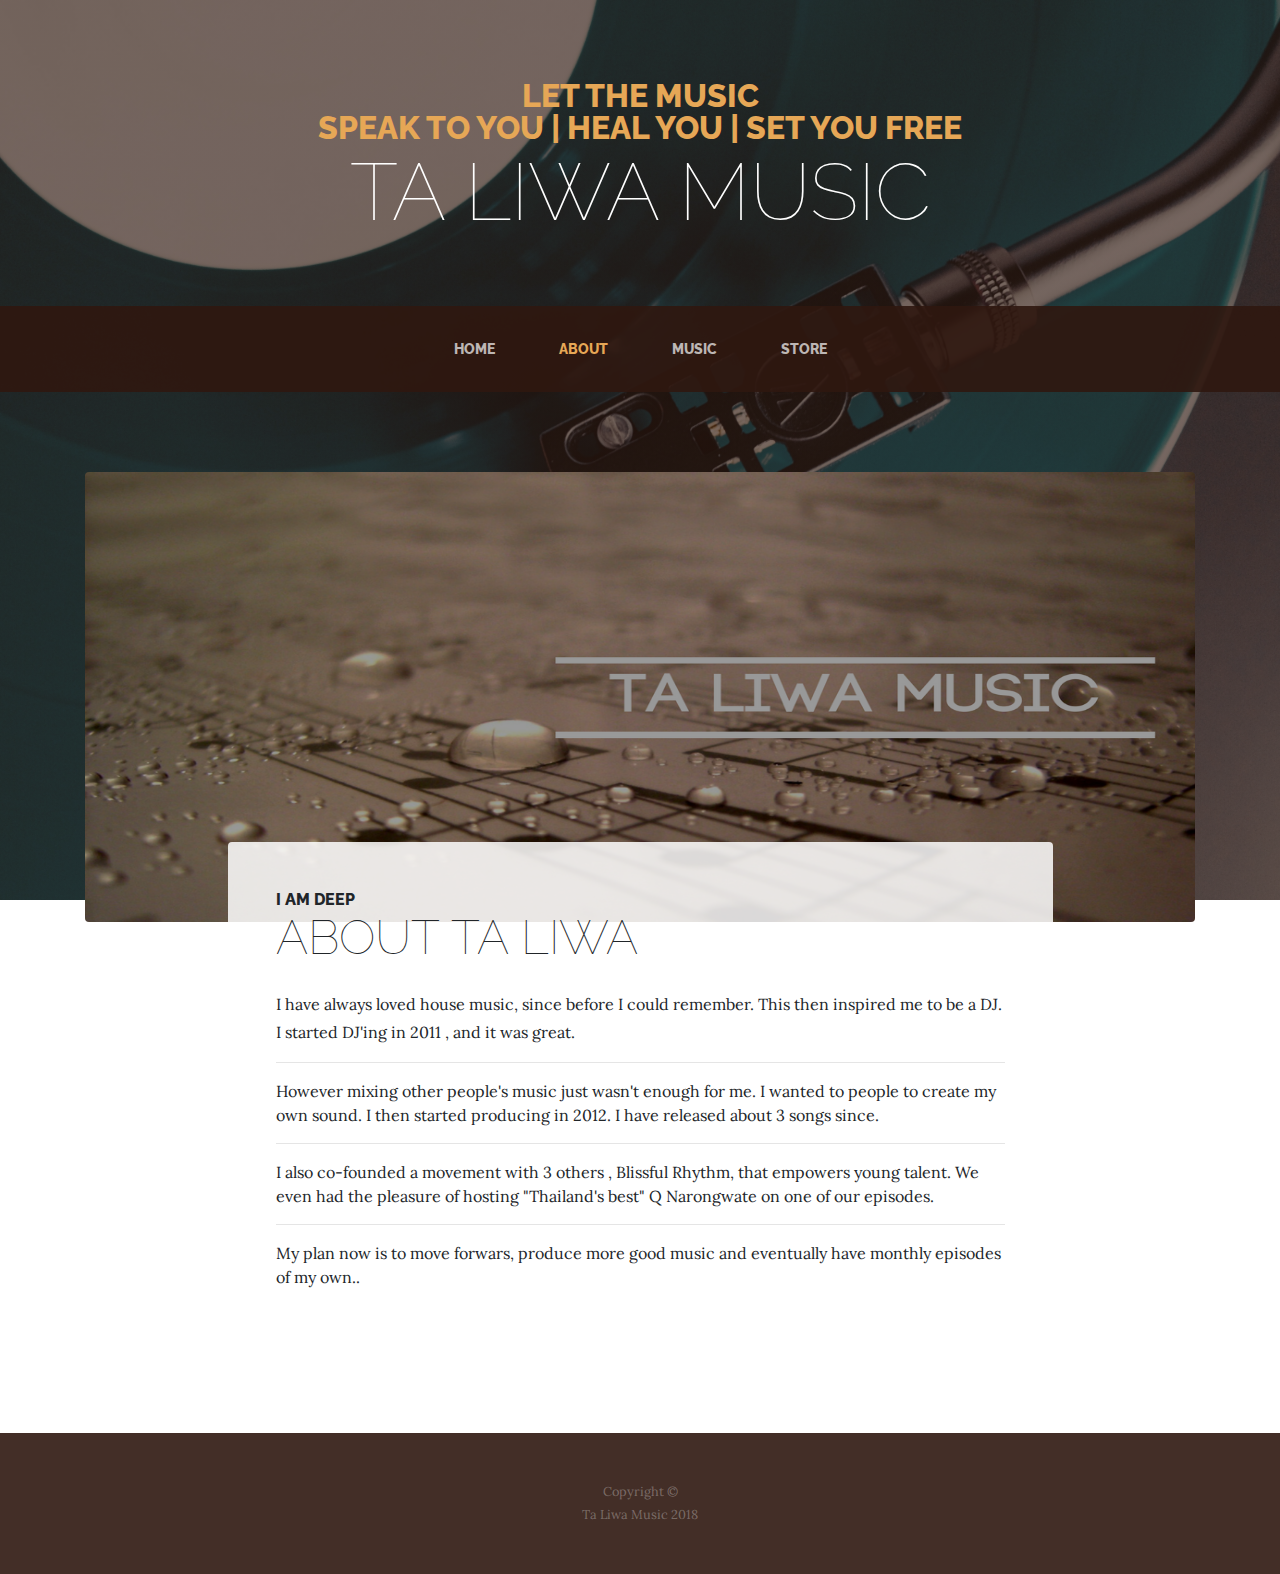
==== about.html @ cb6d6622 "initial commit" ====
<!DOCTYPE html>
<html lang="en">

  <head>

    <meta charset="utf-8">
    <meta name="viewport" content="width=device-width, initial-scale=1, shrink-to-fit=no">
    <meta name="description" content="">
    <meta name="author" content="">

    <title>Ta Liwa - About</title>

    <!-- Bootstrap core CSS -->
    <link href="vendor/bootstrap/css/bootstrap.min.css" rel="stylesheet">

    <!-- Custom fonts for this template -->
    <link href="https://fonts.googleapis.com/css?family=Raleway:100,100i,200,200i,300,300i,400,400i,500,500i,600,600i,700,700i,800,800i,900,900i" rel="stylesheet">
    <link href="https://fonts.googleapis.com/css?family=Lora:400,400i,700,700i" rel="stylesheet">

    <!-- Custom styles for this template -->
    <link href="css/business-casual.min.css" rel="stylesheet">

  </head>

  <body>

    <h1 class="site-heading text-center text-white d-none d-lg-block">
      <span class="site-heading-upper text-primary mb-3">Let the music<br>Speak to you | Heal you | Set you free</span>
      <span class="site-heading-lower">TA LIWA MUSIC</span>
    </h1>

    <!-- Navigation -->
    <nav class="navbar navbar-expand-lg navbar-dark py-lg-4" id="mainNav">
      <div class="container">
        <a class="navbar-brand text-uppercase text-expanded font-weight-bold d-lg-none" href="index.html">TA LIWA MUSIC</a>
        <button class="navbar-toggler" type="button" data-toggle="collapse" data-target="#navbarResponsive" aria-controls="navbarResponsive" aria-expanded="false" aria-label="Toggle navigation">
          <span class="navbar-toggler-icon"></span>
        </button>
        <div class="collapse navbar-collapse" id="navbarResponsive">
          <ul class="navbar-nav mx-auto">
            <li class="nav-item px-lg-4">
              <a class="nav-link text-uppercase text-expanded" href="index.html">Home
                <span class="sr-only">(current)</span>
              </a>
            </li>
            <li class="nav-item active px-lg-4">
              <a class="nav-link text-uppercase text-expanded" href="about.html">About</a>
            </li>
            <li class="nav-item px-lg-4">
              <a class="nav-link text-uppercase text-expanded" href="music.html">MUSIC</a>
            </li>
            <li class="nav-item px-lg-4">
              <a class="nav-link text-uppercase text-expanded" href="store.html">Store</a>
            </li>
          </ul>
        </div>
      </div>
    </nav>

    <section class="page-section about-heading">
      <div class="container">
        <img class="img-fluid rounded about-heading-img mb-3 mb-lg-0" src="img/TA%20LIWA%20MUSIC.png" alt="" height="10px" style="filter: brightness(60%)">
        <div class="about-heading-content">
          <div class="row">
            <div class="col-xl-9 col-lg-10 mx-auto">
              <div class="bg-faded rounded p-5">
                <h2 class="section-heading mb-4">
                  <span class="section-heading-upper">i am deep</span>
                  <span class="section-heading-lower">About Ta Liwa</span>
                </h2>
                <p>I have always loved house music, since before I could remember. This then inspired me to be a DJ. I started DJ'ing in 2011 , and it was great. <hr>

            However mixing other people's music just wasn't enough for me. I wanted to people to create my own sound. I then started producing in 2012. I have released about 3 songs since. <hr>

            I also co-founded a movement with 3 others ,  Blissful Rhythm, that empowers young talent. We even had the pleasure of hosting "Thailand's best" Q Narongwate on one of our episodes. <hr>

            My plan now is to move forwars, produce more good music and eventually have monthly episodes of my own..</p>
              </div>
            </div>
          </div>
        </div>
      </div>
    </section>

    <footer class="footer text-faded text-center py-5">
      <div class="container">
        <p class="m-0 small">Copyright &copy; <br>Ta Liwa Music 2018</p>
      </div>
    </footer>

    <!-- Bootstrap core JavaScript -->
    <script src="vendor/jquery/jquery.min.js"></script>
    <script src="vendor/bootstrap/js/bootstrap.bundle.min.js"></script>

  </body>

</html>
---- css/business-casual.min.css ----
body{font-family:Lora;background:linear-gradient(rgba(47,23,15,.65),rgba(47,23,15,.65)),url(../img/bg.jpg);background-attachment:fixed;background-position:center;background-size:cover}h1,h2,h3,h4,h5,h6{font-family:Raleway}p{line-height:1.75}.text-faded{color:rgba(255,255,255,.3)}.site-heading{margin-top:5rem;margin-bottom:5rem;text-transform:uppercase;line-height:1;font-family:Raleway}.site-heading .site-heading-upper{display:block;font-size:2rem;font-weight:800}.site-heading .site-heading-lower{font-size:5rem;font-weight:100;line-height:4rem}.page-section{margin-top:5rem;margin-bottom:5rem}.section-heading{text-transform:uppercase}.section-heading .section-heading-upper{display:block;font-size:1rem;font-weight:800}.section-heading .section-heading-lower{display:block;font-size:3rem;font-weight:100}.bg-faded{background-color:rgba(255,255,255,.85)}#mainNav{background-color:rgba(47,23,15,.9);font-family:Raleway}#mainNav .navbar-brand{color:#e6a756}#mainNav .navbar-nav .nav-item .nav-link{color:rgba(255,255,255,.7);font-weight:800}#mainNav .navbar-nav .nav-item.active .nav-link{color:#e6a756}@media (min-width:992px){#mainNav .navbar-nav .nav-item .nav-link{font-size:.9rem}#mainNav .navbar-nav .nav-item .nav-link:hover{color:rgba(255,255,255,.4)}#mainNav .navbar-nav .nav-item.active .nav-link:hover{color:#e6a756}}.btn-xl{font-weight:700;font-size:.8rem;padding-top:1.5rem;padding-bottom:1.5rem;padding-left:2rem;padding-right:2rem}.intro{position:relative}@media (min-width:992px){.intro .intro-img{width:75%;float:right}.intro .intro-text{left:0;width:60%;margin-top:3rem;position:absolute}.intro .intro-text .intro-button{width:100%;left:0;position:absolute;bottom:-2rem}}@media (min-width:1200px){.intro .intro-text{width:45%}}.cta{padding-top:5rem;padding-bottom:5rem;background-color:rgba(230,167,86,.9)}.cta .cta-inner{position:relative;padding:3rem;margin:.5rem;background-color:rgba(255,255,255,.85)}.cta .cta-inner:before{border-radius:.5rem;content:'';position:absolute;top:-.5rem;bottom:-.5rem;left:-.5rem;right:-.5rem;border:.25rem solid rgba(255,255,255,.85)}@media (min-width:992px){.about-heading .about-heading-img{height: 450px;width: 100%; position:relative;z-index:0}.about-heading .about-heading-content{margin-top:-5rem;position:relative;z-index:1}}@media (min-width:992px){.product-item .product-item-title{position:relative;z-index:1;margin-bottom:-3rem}.product-item .product-item-img{position:relative;z-index:0;max-width:60vw}.product-item .product-item-description{position:relative;z-index:1;margin-top:-3rem;max-width:50vw}}.list-hours{font-size:.9rem}.list-hours .list-hours-item{border-bottom:1px solid rgba(230,167,86,.5);padding-bottom:.25rem;margin-bottom:1rem;font-style:italic}.list-hours .list-hours-item.today{font-weight:700;color:#e6a756}@media (min-width:992px){.list-hours{width:50%;font-size:1.1rem}}.address strong{font-size:1.2rem}.footer{background-color:rgba(47,23,15,.9)}.text-primary{color:#e6a756!important}.bg-primary{background-color:#e6a756!important}.btn{box-shadow:0 3px 3px 0 rgba(33,37,41,.1)}.btn-primary{background-color:#e6a756;border-color:#e6a756}.btn-primary:active,.btn-primary:focus,.btn-primary:hover{background-color:#df902a;border-color:#df902a}.font-weight-light{font-weight:100!important}
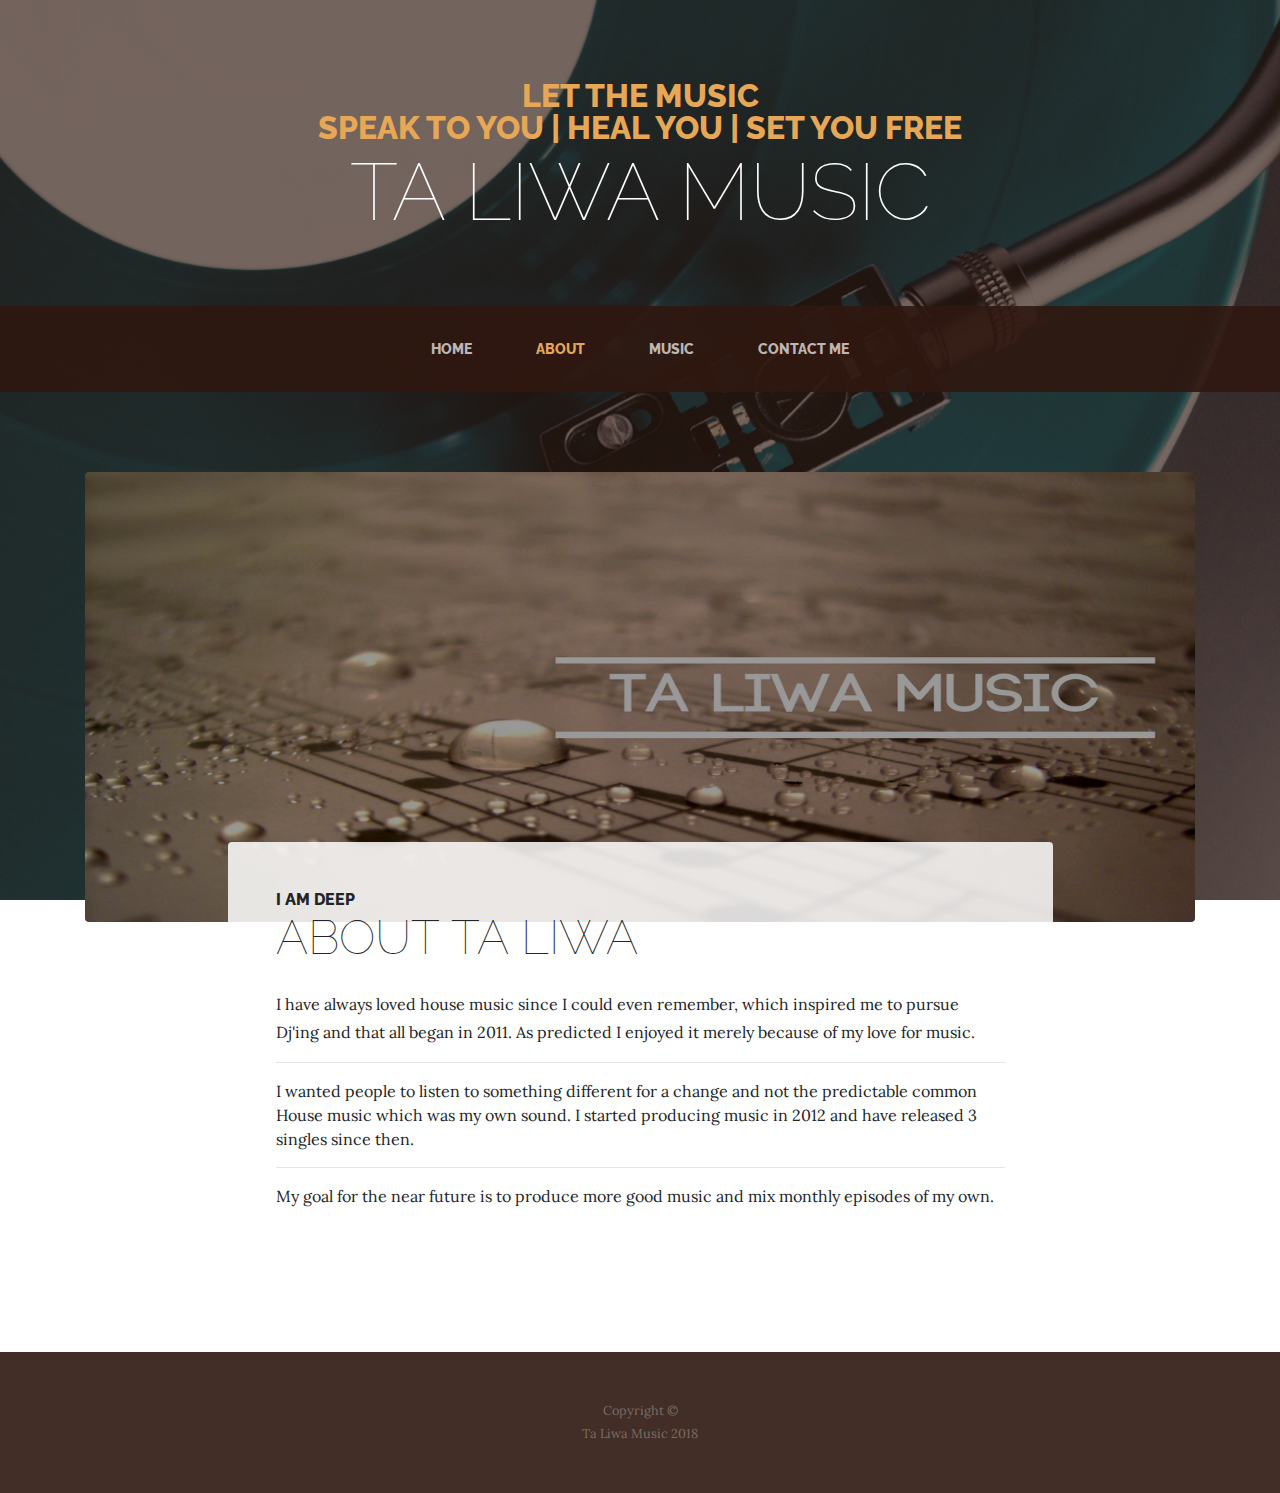
==== commit 8e8f6864: "added contact page" ====
--- a/about.html
+++ b/about.html
@@ -50,7 +50,7 @@
               <a class="nav-link text-uppercase text-expanded" href="music.html">MUSIC</a>
             </li>
             <li class="nav-item px-lg-4">
-              <a class="nav-link text-uppercase text-expanded" href="store.html">Store</a>
+              <a class="nav-link text-uppercase text-expanded" href="contact.html">Contact Me</a>
             </li>
           </ul>
         </div>
@@ -68,13 +68,11 @@
                   <span class="section-heading-upper">i am deep</span>
                   <span class="section-heading-lower">About Ta Liwa</span>
                 </h2>
-                <p>I have always loved house music, since before I could remember. This then inspired me to be a DJ. I started DJ'ing in 2011 , and it was great. <hr>
-
-            However mixing other people's music just wasn't enough for me. I wanted to people to create my own sound. I then started producing in 2012. I have released about 3 songs since. <hr>
-
-            I also co-founded a movement with 3 others ,  Blissful Rhythm, that empowers young talent. We even had the pleasure of hosting "Thailand's best" Q Narongwate on one of our episodes. <hr>
-
-            My plan now is to move forwars, produce more good music and eventually have monthly episodes of my own..</p>
+                <p>
+                    I have always loved house music since I could even remember, which inspired me to pursue Dj'ing and that all began in 2011. As predicted I enjoyed it merely because of my love for music. <hr>
+                    I wanted people to listen to something different for a change and not the predictable common House music which was my own sound. I started producing music in 2012 and have released 3 singles since then. <hr>
+                    My goal for the near future is to produce more good music and mix monthly episodes of my own.
+                  </p>
               </div>
             </div>
           </div>
--- a/css/business-casual.min.css
+++ b/css/business-casual.min.css
@@ -1 +1 @@
-body{font-family:Lora;background:linear-gradient(rgba(47,23,15,.65),rgba(47,23,15,.65)),url(../img/bg.jpg);background-attachment:fixed;background-position:center;background-size:cover}h1,h2,h3,h4,h5,h6{font-family:Raleway}p{line-height:1.75}.text-faded{color:rgba(255,255,255,.3)}.site-heading{margin-top:5rem;margin-bottom:5rem;text-transform:uppercase;line-height:1;font-family:Raleway}.site-heading .site-heading-upper{display:block;font-size:2rem;font-weight:800}.site-heading .site-heading-lower{font-size:5rem;font-weight:100;line-height:4rem}.page-section{margin-top:5rem;margin-bottom:5rem}.section-heading{text-transform:uppercase}.section-heading .section-heading-upper{display:block;font-size:1rem;font-weight:800}.section-heading .section-heading-lower{display:block;font-size:3rem;font-weight:100}.bg-faded{background-color:rgba(255,255,255,.85)}#mainNav{background-color:rgba(47,23,15,.9);font-family:Raleway}#mainNav .navbar-brand{color:#e6a756}#mainNav .navbar-nav .nav-item .nav-link{color:rgba(255,255,255,.7);font-weight:800}#mainNav .navbar-nav .nav-item.active .nav-link{color:#e6a756}@media (min-width:992px){#mainNav .navbar-nav .nav-item .nav-link{font-size:.9rem}#mainNav .navbar-nav .nav-item .nav-link:hover{color:rgba(255,255,255,.4)}#mainNav .navbar-nav .nav-item.active .nav-link:hover{color:#e6a756}}.btn-xl{font-weight:700;font-size:.8rem;padding-top:1.5rem;padding-bottom:1.5rem;padding-left:2rem;padding-right:2rem}.intro{position:relative}@media (min-width:992px){.intro .intro-img{width:75%;float:right}.intro .intro-text{left:0;width:60%;margin-top:3rem;position:absolute}.intro .intro-text .intro-button{width:100%;left:0;position:absolute;bottom:-2rem}}@media (min-width:1200px){.intro .intro-text{width:45%}}.cta{padding-top:5rem;padding-bottom:5rem;background-color:rgba(230,167,86,.9)}.cta .cta-inner{position:relative;padding:3rem;margin:.5rem;background-color:rgba(255,255,255,.85)}.cta .cta-inner:before{border-radius:.5rem;content:'';position:absolute;top:-.5rem;bottom:-.5rem;left:-.5rem;right:-.5rem;border:.25rem solid rgba(255,255,255,.85)}@media (min-width:992px){.about-heading .about-heading-img{height: 450px;width: 100%; position:relative;z-index:0}.about-heading .about-heading-content{margin-top:-5rem;position:relative;z-index:1}}@media (min-width:992px){.product-item .product-item-title{position:relative;z-index:1;margin-bottom:-3rem}.product-item .product-item-img{position:relative;z-index:0;max-width:60vw}.product-item .product-item-description{position:relative;z-index:1;margin-top:-3rem;max-width:50vw}}.list-hours{font-size:.9rem}.list-hours .list-hours-item{border-bottom:1px solid rgba(230,167,86,.5);padding-bottom:.25rem;margin-bottom:1rem;font-style:italic}.list-hours .list-hours-item.today{font-weight:700;color:#e6a756}@media (min-width:992px){.list-hours{width:50%;font-size:1.1rem}}.address strong{font-size:1.2rem}.footer{background-color:rgba(47,23,15,.9)}.text-primary{color:#e6a756!important}.bg-primary{background-color:#e6a756!important}.btn{box-shadow:0 3px 3px 0 rgba(33,37,41,.1)}.btn-primary{background-color:#e6a756;border-color:#e6a756}.btn-primary:active,.btn-primary:focus,.btn-primary:hover{background-color:#df902a;border-color:#df902a}.font-weight-light{font-weight:100!important}+body{font-family:Lora;background:linear-gradient(rgba(47,23,15,.65),rgba(47,23,15,.65)),url(../img/bg.jpg);background-attachment:fixed;background-position:center;background-size:cover}h1,h2,h3,h4,h5,h6{font-family:Raleway}p{line-height:1.75}.text-faded{color:rgba(255,255,255,.3)}.site-heading{margin-top:5rem;margin-bottom:5rem;text-transform:uppercase;line-height:1;font-family:Raleway}.site-heading .site-heading-upper{display:block;font-size:2rem;font-weight:800}.site-heading .site-heading-lower{font-size:5rem;font-weight:100;line-height:4rem}.page-section{margin-top:5rem;margin-bottom:5rem}.section-heading{text-transform:uppercase}.section-heading .section-heading-upper{display:block;font-size:1rem;font-weight:800}.section-heading .section-heading-lower{display:block;font-size:3rem;font-weight:100}.bg-faded{background-color:rgba(255,255,255,.85)}#mainNav{background-color:rgba(47,23,15,.9);font-family:Raleway}#mainNav .navbar-brand{color:#e6a756}#mainNav .navbar-nav .nav-item .nav-link{color:rgba(255,255,255,.7);font-weight:800}#mainNav .navbar-nav .nav-item.active .nav-link{color:#e6a756}@media (min-width:992px){#mainNav .navbar-nav .nav-item .nav-link{font-size:.9rem}#mainNav .navbar-nav .nav-item .nav-link:hover{color:rgba(255,255,255,.4)}#mainNav .navbar-nav .nav-item.active .nav-link:hover{color:#e6a756}}.btn-xl{font-weight:700;font-size:.8rem;padding-top:1.5rem;padding-bottom:1.5rem;padding-left:2rem;padding-right:2rem}.intro{position:relative}@media (min-width:992px){.intro .intro-img{width:75%;float:right}.intro .intro-text{left:0;width:60%;margin-top:3rem;position:absolute}.intro .intro-text .intro-button{width:100%;left:0;position:absolute;bottom:-2rem}}@media (min-width:1200px){.intro .intro-text{width:45%}}.cta{padding-top:5rem;padding-bottom:5rem;background-color:rgba(230,167,86,.9)}.cta .cta-inner{position:relative;padding:3rem;margin:.5rem;background-color:rgba(255,255,255,.85)}.cta .cta-inner:before{border-radius:.5rem;content:'';position:absolute;top:-.5rem;bottom:-.5rem;left:-.5rem;right:-.5rem;border:.25rem solid rgba(255,255,255,.85)}@media (min-width:992px){.about-heading .about-heading-img{height: 450px;width: 100%; position:relative;z-index:0}.about-heading .about-heading-content{margin-top:-5rem;position:relative;z-index:1}}@media (min-width:992px){.product-item .product-item-title{position:relative;z-index:1;margin-bottom:-3rem}.product-item .product-item-img{position:relative;z-index:0;max-width:60vw}.product-item .product-item-description{position:relative;z-index:1;margin-top:-3rem;max-width:50vw}}.list-hours{font-size:.9rem}.list-hours .list-hours-item{border-bottom:1px solid rgba(230,167,86,.5);padding-bottom:.25rem;margin-bottom:1rem;font-style:italic}.list-hours .list-hours-item.today{font-weight:700;color:#e6a756}@media (min-width:992px){.list-hours{width:50%;font-size:1.1rem}}.address strong{font-size:1.2rem}.footer{background-color:rgba(47,23,15,.9)}.text-primary{color:#e6a756!important}.bg-primary{background-color:#e6a756!important}.btn{box-shadow:0 3px 3px 0 rgba(33,37,41,.1)}.btn-primary{background-color:#e6a756;border-color:#e6a756}.btn-primary:active,.btn-primary:focus,.btn-primary:hover{background-color:#df902a;border-color:#df902a}.font-weight-light{font-weight:100!important}.fa{padding: 20px;font-size: 30px;width: 100px;text-align: center;text-decoration: none;margin: 5px 2px;}.fa:hover{opacity: 0.7;}.fa-facebook{background: #3B5998;color: white;}.fa-instagram {background: #125688;color: white}.fa-twitter{background: #55ACEE;color: white;}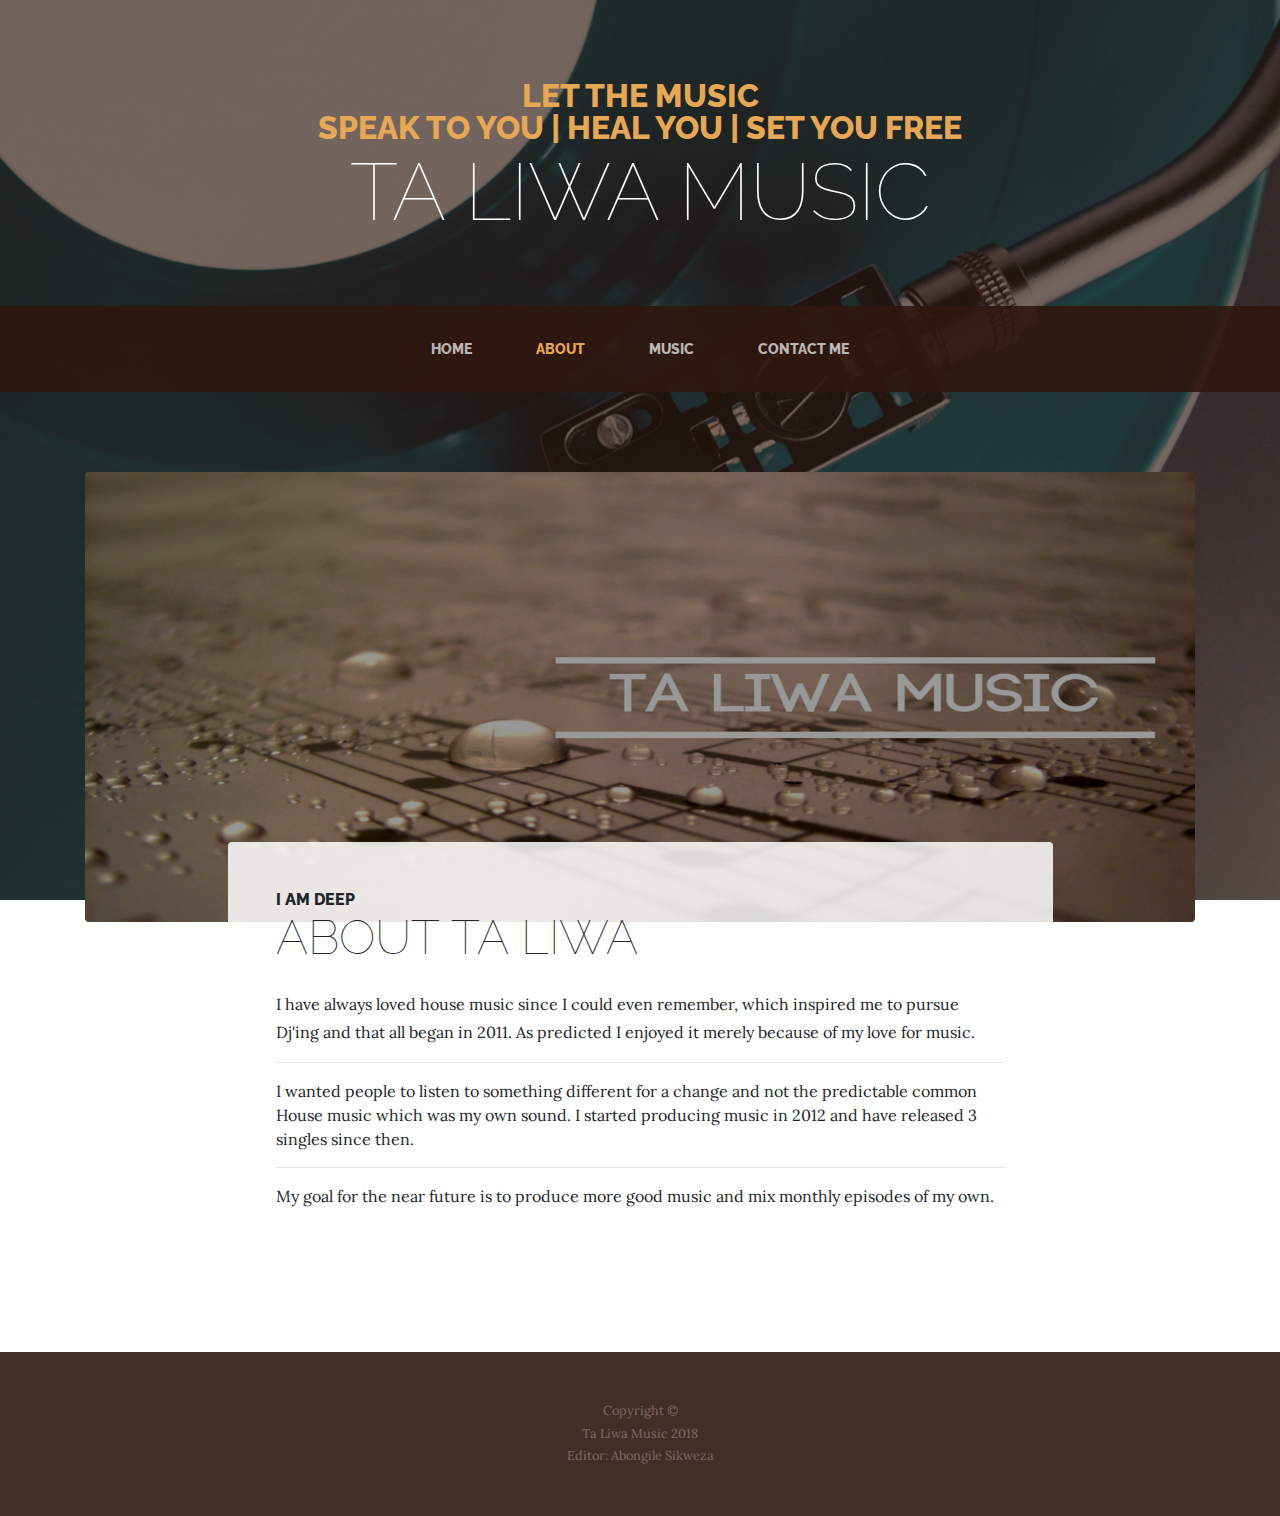
==== commit 54bc0093: "added javascript funtion to play video on contact page for mobile" ====
--- a/about.html
+++ b/about.html
@@ -82,7 +82,7 @@
 
     <footer class="footer text-faded text-center py-5">
       <div class="container">
-        <p class="m-0 small">Copyright &copy; <br>Ta Liwa Music 2018</p>
+        <p class="m-0 small">Copyright &copy; <br>Ta Liwa Music 2018 <br> Editor: Abongile Sikweza</p>
       </div>
     </footer>
 
--- a/css/business-casual.min.css
+++ b/css/business-casual.min.css
@@ -1 +1 @@
-body{font-family:Lora;background:linear-gradient(rgba(47,23,15,.65),rgba(47,23,15,.65)),url(../img/bg.jpg);background-attachment:fixed;background-position:center;background-size:cover}h1,h2,h3,h4,h5,h6{font-family:Raleway}p{line-height:1.75}.text-faded{color:rgba(255,255,255,.3)}.site-heading{margin-top:5rem;margin-bottom:5rem;text-transform:uppercase;line-height:1;font-family:Raleway}.site-heading .site-heading-upper{display:block;font-size:2rem;font-weight:800}.site-heading .site-heading-lower{font-size:5rem;font-weight:100;line-height:4rem}.page-section{margin-top:5rem;margin-bottom:5rem}.section-heading{text-transform:uppercase}.section-heading .section-heading-upper{display:block;font-size:1rem;font-weight:800}.section-heading .section-heading-lower{display:block;font-size:3rem;font-weight:100}.bg-faded{background-color:rgba(255,255,255,.85)}#mainNav{background-color:rgba(47,23,15,.9);font-family:Raleway}#mainNav .navbar-brand{color:#e6a756}#mainNav .navbar-nav .nav-item .nav-link{color:rgba(255,255,255,.7);font-weight:800}#mainNav .navbar-nav .nav-item.active .nav-link{color:#e6a756}@media (min-width:992px){#mainNav .navbar-nav .nav-item .nav-link{font-size:.9rem}#mainNav .navbar-nav .nav-item .nav-link:hover{color:rgba(255,255,255,.4)}#mainNav .navbar-nav .nav-item.active .nav-link:hover{color:#e6a756}}.btn-xl{font-weight:700;font-size:.8rem;padding-top:1.5rem;padding-bottom:1.5rem;padding-left:2rem;padding-right:2rem}.intro{position:relative}@media (min-width:992px){.intro .intro-img{width:75%;float:right}.intro .intro-text{left:0;width:60%;margin-top:3rem;position:absolute}.intro .intro-text .intro-button{width:100%;left:0;position:absolute;bottom:-2rem}}@media (min-width:1200px){.intro .intro-text{width:45%}}.cta{padding-top:5rem;padding-bottom:5rem;background-color:rgba(230,167,86,.9)}.cta .cta-inner{position:relative;padding:3rem;margin:.5rem;background-color:rgba(255,255,255,.85)}.cta .cta-inner:before{border-radius:.5rem;content:'';position:absolute;top:-.5rem;bottom:-.5rem;left:-.5rem;right:-.5rem;border:.25rem solid rgba(255,255,255,.85)}@media (min-width:992px){.about-heading .about-heading-img{height: 450px;width: 100%; position:relative;z-index:0}.about-heading .about-heading-content{margin-top:-5rem;position:relative;z-index:1}}@media (min-width:992px){.product-item .product-item-title{position:relative;z-index:1;margin-bottom:-3rem}.product-item .product-item-img{position:relative;z-index:0;max-width:60vw}.product-item .product-item-description{position:relative;z-index:1;margin-top:-3rem;max-width:50vw}}.list-hours{font-size:.9rem}.list-hours .list-hours-item{border-bottom:1px solid rgba(230,167,86,.5);padding-bottom:.25rem;margin-bottom:1rem;font-style:italic}.list-hours .list-hours-item.today{font-weight:700;color:#e6a756}@media (min-width:992px){.list-hours{width:50%;font-size:1.1rem}}.address strong{font-size:1.2rem}.footer{background-color:rgba(47,23,15,.9)}.text-primary{color:#e6a756!important}.bg-primary{background-color:#e6a756!important}.btn{box-shadow:0 3px 3px 0 rgba(33,37,41,.1)}.btn-primary{background-color:#e6a756;border-color:#e6a756}.btn-primary:active,.btn-primary:focus,.btn-primary:hover{background-color:#df902a;border-color:#df902a}.font-weight-light{font-weight:100!important}.fa{padding: 20px;font-size: 30px;width: 100px;text-align: center;text-decoration: none;margin: 5px 2px;}.fa:hover{opacity: 0.7;}.fa-facebook{background: #3B5998;color: white;}.fa-instagram {background: #125688;color: white}.fa-twitter{background: #55ACEE;color: white;}+body{font-family:Lora;background:linear-gradient(rgba(47,23,15,.65),rgba(47,23,15,.65)),url(../img/bg.jpg);background-attachment:fixed;background-position:center;background-size:cover}h1,h2,h3,h4,h5,h6{font-family:Raleway}p{line-height:1.75}.text-faded{color:rgba(255,255,255,.3)}.site-heading{margin-top:5rem;margin-bottom:5rem;text-transform:uppercase;line-height:1;font-family:Raleway}.site-heading .site-heading-upper{display:block;font-size:2rem;font-weight:800}.site-heading .site-heading-lower{font-size:5rem;font-weight:100;line-height:4rem}.page-section{margin-top:5rem;margin-bottom:5rem}.section-heading{text-transform:uppercase}.section-heading .section-heading-upper{display:block;font-size:1rem;font-weight:800}.section-heading .section-heading-lower{display:block;font-size:3rem;font-weight:100}.bg-faded{background-color:rgba(255,255,255,.85)}#mainNav{background-color:rgba(47,23,15,.9);font-family:Raleway}#mainNav .navbar-brand{color:#e6a756}#mainNav .navbar-nav .nav-item .nav-link{color:rgba(255,255,255,.7);font-weight:800}#mainNav .navbar-nav .nav-item.active .nav-link{color:#e6a756}@media (min-width:992px){#mainNav .navbar-nav .nav-item .nav-link{font-size:.9rem}#mainNav .navbar-nav .nav-item .nav-link:hover{color:rgba(255,255,255,.4)}#mainNav .navbar-nav .nav-item.active .nav-link:hover{color:#e6a756}}.btn-xl{font-weight:700;font-size:.8rem;padding-top:1.5rem;padding-bottom:1.5rem;padding-left:2rem;padding-right:2rem}.intro{position:relative}@media (min-width:992px){.intro .intro-img{width:75%;float:right}.intro .intro-text{left:0;width:60%;margin-top:3rem;position:absolute}.intro .intro-text .intro-button{width:100%;left:0;position:absolute;bottom:-2rem}}@media (min-width:1200px){.intro .intro-text{width:45%}}.cta{padding-top:5rem;padding-bottom:5rem;background-color:rgba(230,167,86,.9)}.cta .cta-inner{position:relative;padding:3rem;margin:.5rem;background-color:rgba(255,255,255,.85)}.cta .cta-inner:before{border-radius:.5rem;content:'';position:absolute;top:-.5rem;bottom:-.5rem;left:-.5rem;right:-.5rem;border:.25rem solid rgba(255,255,255,.85)}@media (min-width:992px){.about-heading .about-heading-img{height: 450px;width: 100%; position:relative;z-index:0}.about-heading .about-heading-content{margin-top:-5rem;position:relative;z-index:1}}@media (min-width:992px){.product-item .product-item-title{position:relative;z-index:1;margin-bottom:-3rem}.product-item .product-item-img{position:relative;z-index:0;max-width:60vw}.product-item .product-item-description{position:relative;z-index:1;margin-top:-3rem;max-width:50vw}}.list-hours{font-size:.9rem}.list-hours .list-hours-item{border-bottom:1px solid rgba(230,167,86,.5);padding-bottom:.25rem;margin-bottom:1rem;font-style:italic}.list-hours .list-hours-item.today{font-weight:700;color:#e6a756}@media (min-width:992px){.list-hours{width:50%;font-size:1.1rem}}.address strong{font-size:1.2rem}.footer{background-color:rgba(47,23,15,.9)}.text-primary{color:#e6a756!important}.bg-primary{background-color:#e6a756!important}.btn{box-shadow:0 3px 3px 0 rgba(33,37,41,.1)}.btn-primary{background-color:#e6a756;border-color:#e6a756}.btn-primary:active,.btn-primary:focus,.btn-primary:hover{background-color:#df902a;border-color:#df902a}.font-weight-light{font-weight:100!important}.fa{padding: 20px;font-size: 30px;width: 100px;text-align: center;text-decoration: none;margin: 5px 2px;}.fa:hover{opacity: 0.7;}.fa-facebook{background: #3B5998;color: white;}.fa-instagram {background: #125688;color: white}.fa-twitter{background: #55ACEE;color: white;}.fa-google{background: #dd4b39;color: white;}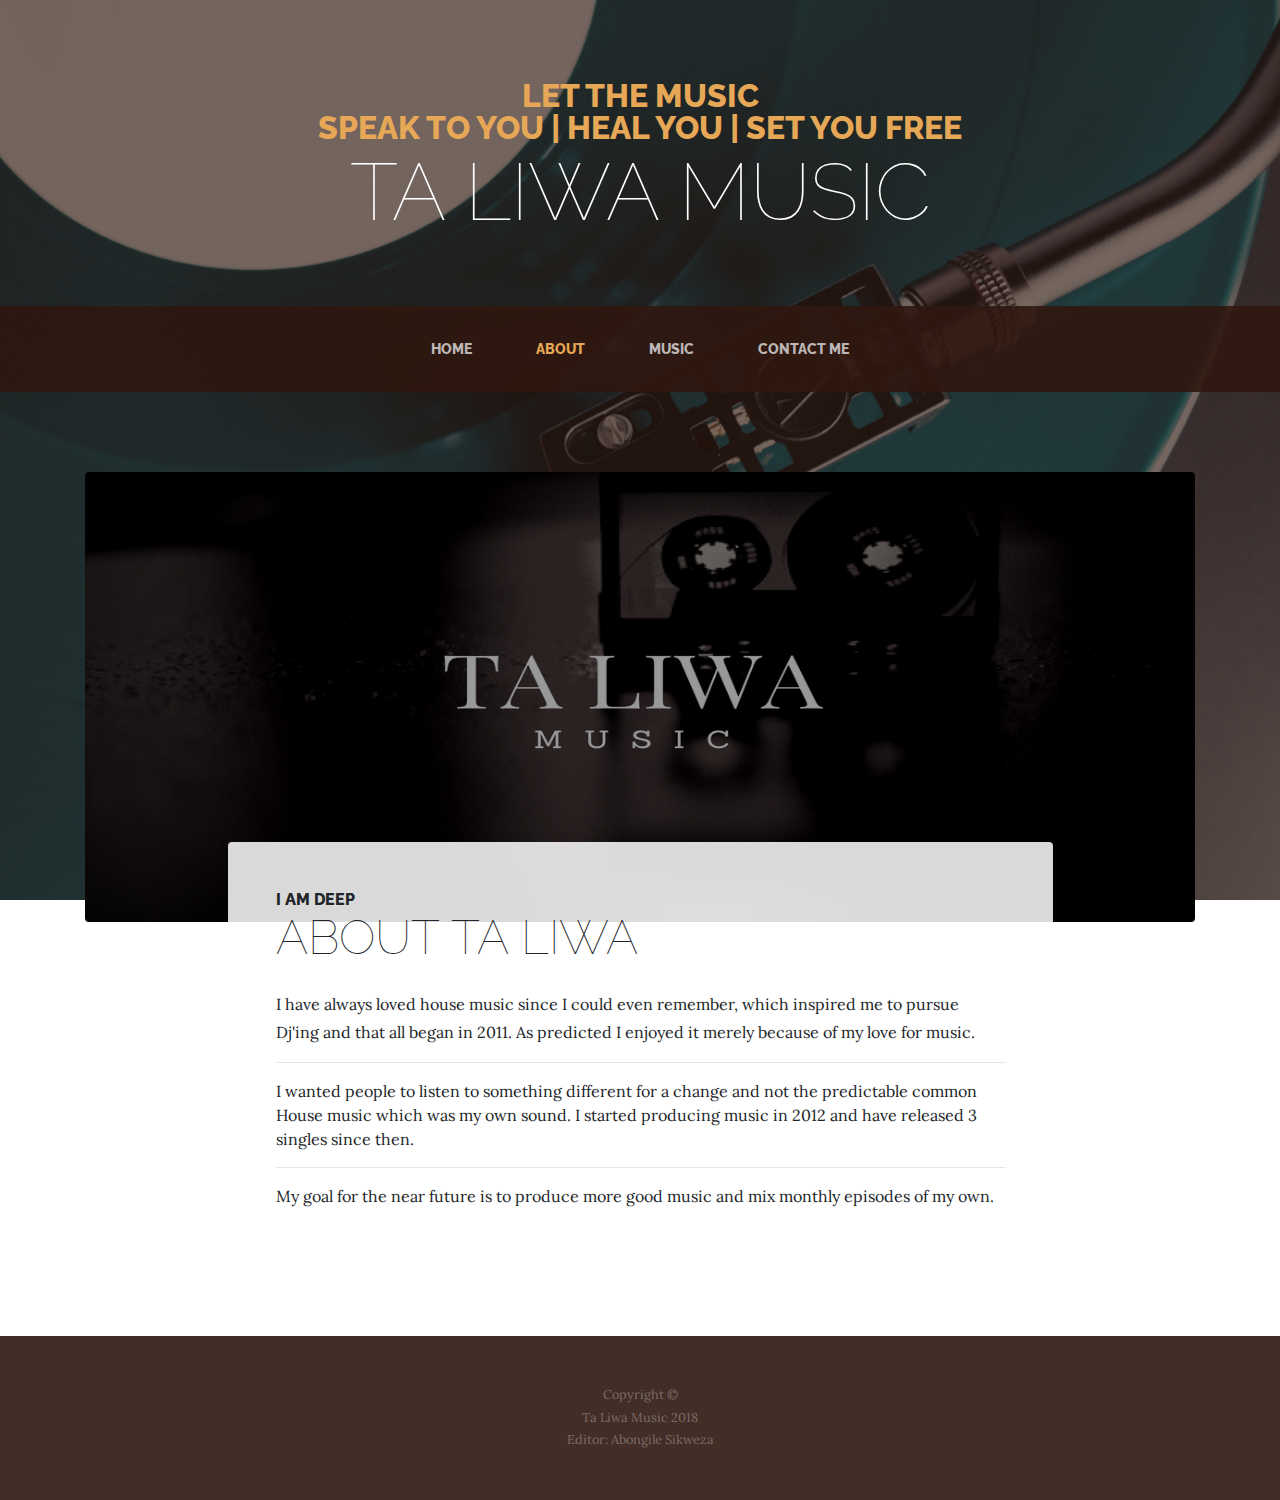
==== commit 47b3981d: "changed the top picture in about html file" ====
--- a/about.html
+++ b/about.html
@@ -59,7 +59,7 @@
 
     <section class="page-section about-heading">
       <div class="container">
-        <img class="img-fluid rounded about-heading-img mb-3 mb-lg-0" src="img/TA%20LIWA%20MUSIC.png" alt="" height="10px" style="filter: brightness(60%)">
+        <img class="img-fluid rounded about-heading-img mb-3 mb-lg-0" src="img/ta%20liwa%20(1).png" alt="" height="10px" style="filter: brightness(60%)">
         <div class="about-heading-content">
           <div class="row">
             <div class="col-xl-9 col-lg-10 mx-auto">
@@ -72,13 +72,14 @@
                     I have always loved house music since I could even remember, which inspired me to pursue Dj'ing and that all began in 2011. As predicted I enjoyed it merely because of my love for music. <hr>
                     I wanted people to listen to something different for a change and not the predictable common House music which was my own sound. I started producing music in 2012 and have released 3 singles since then. <hr>
                     My goal for the near future is to produce more good music and mix monthly episodes of my own.
-                  </p>
+                </div>
               </div>
             </div>
           </div>
         </div>
-      </div>
-    </section>
+      </section>
+    </body>
+</html>
 
     <footer class="footer text-faded text-center py-5">
       <div class="container">
